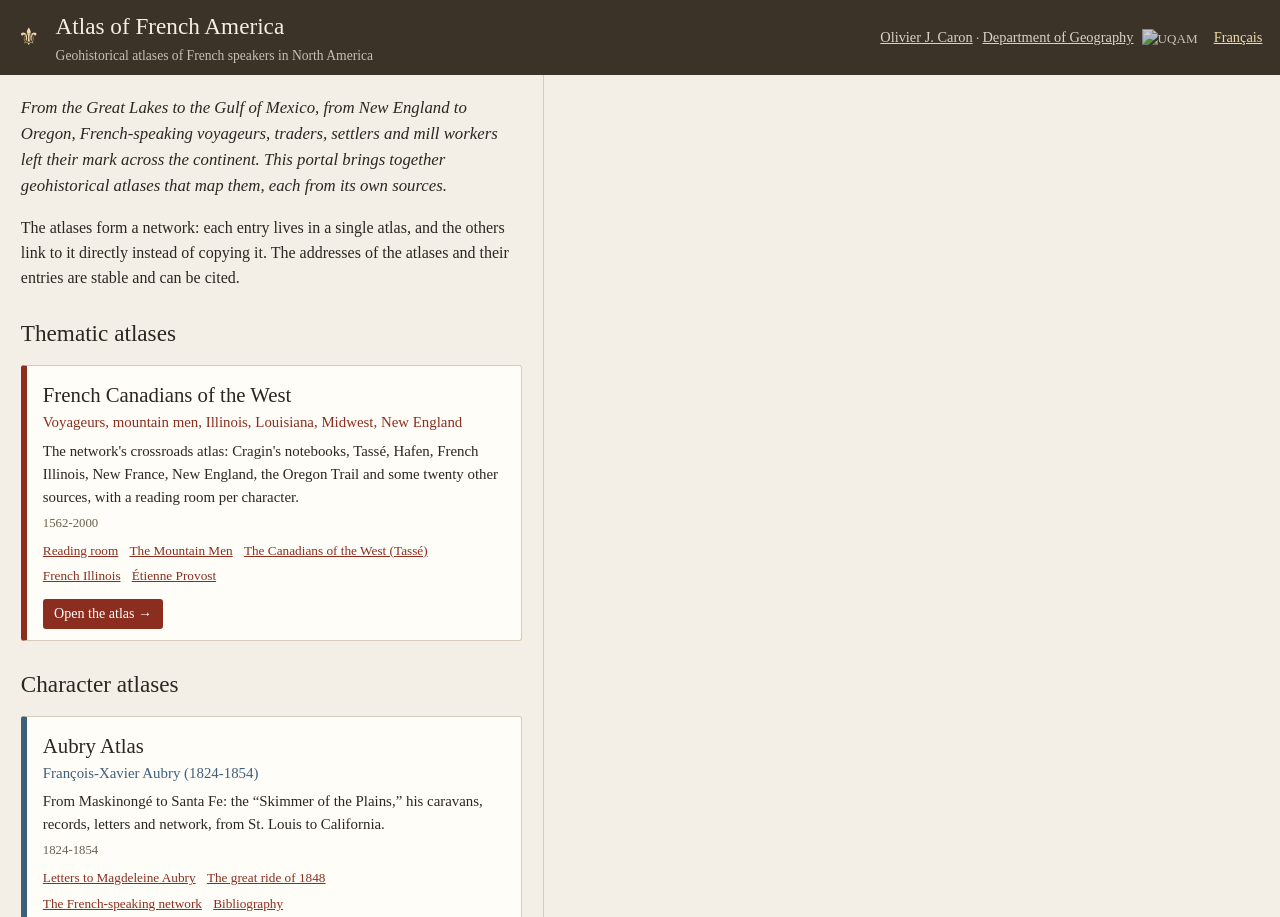
==== index-en.html @ 7c956dc0 "Portail « Atlas de l'Amérique française » Registre des atlas (data/atlas.json), page d'accueil FR et" ====
<!DOCTYPE html>
<html lang="en">
<head>
<meta charset="utf-8">
<meta name="viewport" content="width=device-width, initial-scale=1">
<title>Atlas of French America · Geohistorical atlases of French speakers in North America</title>
<meta name="description" content="Geohistorical atlases of French speakers in North America">
<meta name="author" content="Olivier J. Caron, Département de géographie, UQAM">
<link rel="alternate" hreflang="fr" href="index.html">
<link rel="preconnect" href="https://fonts.googleapis.com">
<link rel="preconnect" href="https://fonts.gstatic.com" crossorigin>
<link rel="stylesheet" href="https://fonts.googleapis.com/css2?family=IM+Fell+English:ital@0;1&family=IM+Fell+English+SC&display=swap">
<link rel="stylesheet" href="https://unpkg.com/maplibre-gl@5/dist/maplibre-gl.css">
<link rel="stylesheet" href="css/portail.css">
<script src="https://unpkg.com/maplibre-gl@5/dist/maplibre-gl.js"></script>
</head>
<body>
<header class="barre">
  <span class="fleur" aria-hidden="true">⚜</span>
  <h1>Atlas of French America<span>Geohistorical atlases of French speakers in North America</span></h1>
  <span class="esp"></span>
  <p class="credit"><a href="https://professeurs.uqam.ca/professeur/caron.olivier/">Olivier J. Caron</a> · <a href="https://geo.uqam.ca/">Department of Geography</a> <img class="logo-uqam" src="images/uqam-logo.svg" alt="UQAM"></p>
  <a href="index.html" hreflang="fr" lang="fr">Français</a>
</header>
<div class="vue">
  <section class="colonne">
    <p class="chapeau">From the Great Lakes to the Gulf of Mexico, from New England to Oregon, French-speaking voyageurs, traders, settlers and mill workers left their mark across the continent. This portal brings together geohistorical atlases that map them, each from its own sources.</p>
    <p>The atlases form a network: each entry lives in a single atlas, and the others link to it directly instead of copying it. The addresses of the atlases and their entries are stable and can be cited.</p>
    <div id="liste"></div>
    <h2>On the map</h2>
    <div id="legende" class="legende"></div>
    <p class="mini">Each point is an entry; click to open it in its atlas. Aubry Atlas entries are counted only once.</p>
    <p class="mini">Design and research: <a href="https://professeurs.uqam.ca/professeur/caron.olivier/">Olivier J. Caron</a>, Department of Geography, UQAM. Basemap © OpenFreeMap, data © OpenStreetMap contributors.</p>
  </section>
  <div id="carte" aria-label="On the map"></div>
</div>
<script src="js/portail.js"></script>
</body>
</html>
---- css/portail.css ----
* { box-sizing: border-box; }
body { margin: 0; font-family: Georgia, "Times New Roman", serif; color: #2b2620; background: #f4efe6; line-height: 1.55; }
a { color: #8b2e1f; }
.barre { display: flex; align-items: center; gap: 1rem; padding: .55rem 1.1rem; background: #3b3328; color: #f4efe6; flex-wrap: wrap; }
.barre .fleur { font-size: 1.5rem; color: #f0d9a8; }
.barre h1 { font-family: "IM Fell English", Georgia, serif; font-weight: normal; font-size: 1.45rem; margin: 0; }
.barre h1 span { display: block; font-size: .85rem; opacity: .75; font-family: Georgia, serif; }
.barre .esp { flex: 1; }
.barre a { color: #f0d9a8; font-size: .9rem; }
.credit { font-size: .82rem; margin: 0; opacity: .85; }
.credit a { color: #f4efe6; }
.logo-uqam { height: 18px; vertical-align: middle; margin-left: .3rem; opacity: .9; }
.vue { display: grid; grid-template-columns: minmax(20rem, 34rem) 1fr; height: calc(100vh - 3.6rem); min-height: 34rem; }
.colonne { overflow-y: auto; padding: 1.1rem 1.3rem 3rem; border-right: 1px solid #d6cbb8; }
#carte { width: 100%; height: 100%; }
.chapeau { font-size: 1.05rem; font-style: italic; margin-top: .2rem; }
h2 { font-family: "IM Fell English", Georgia, serif; font-weight: normal; font-size: 1.45rem; margin: 1.6rem 0 .6rem; }
.carte-atlas { background: #fffdf8; border: 1px solid #d6cbb8; border-left: 6px solid var(--c); padding: .8rem 1rem .7rem; margin: .8rem 0; border-radius: 3px; }
.carte-atlas h3 { font-family: "IM Fell English", Georgia, serif; font-weight: normal; font-size: 1.3rem; margin: 0; }
.carte-atlas h3 a { color: #2b2620; text-decoration: none; }
.carte-atlas h3 a:hover { text-decoration: underline; }
.carte-atlas .sous { font-family: "IM Fell English SC", Georgia, serif; color: var(--c); margin: 0 0 .35rem; }
.carte-atlas p { margin: .3rem 0; font-size: .93rem; }
.carte-atlas .meta { font-size: .8rem; color: #6b604f; }
.carte-atlas .pages a { display: inline-block; font-size: .83rem; margin: .15rem .7rem .15rem 0; }
.carte-atlas .ouvrir { display: inline-block; margin-top: .35rem; padding: .25rem .7rem; background: var(--c); color: #fff; text-decoration: none; border-radius: 3px; font-size: .88rem; }
.badge { display: inline-block; font-size: .72rem; padding: 0 .45rem; border-radius: 2px; background: #b9ab92; color: #fff; vertical-align: middle; margin-left: .3rem; font-family: Georgia, serif; }
.badge.prep { background: #c8903e; }
.carte-atlas.prep { opacity: .9; border-style: dashed; border-left-style: solid; }
.legende { font-size: .82rem; color: #4a4134; }
.legende label { display: block; margin: .2rem 0; cursor: pointer; }
.legende i { display: inline-block; width: .8rem; height: .8rem; border-radius: 50%; margin-right: .35rem; vertical-align: -1px; }
.mini { font-size: .8rem; color: #6b604f; }
.maplibregl-popup-content { font-family: Georgia, serif; font-size: .85rem; max-width: 18rem; }
.maplibregl-popup-content b { font-family: "IM Fell English", Georgia, serif; font-size: 1rem; font-weight: normal; }
.maplibregl-popup-content .src { color: #6b604f; font-size: .76rem; }
@media (max-width: 820px) { .vue { grid-template-columns: 1fr; height: auto; } #carte { height: 60vh; } .colonne { border-right: 0; } }
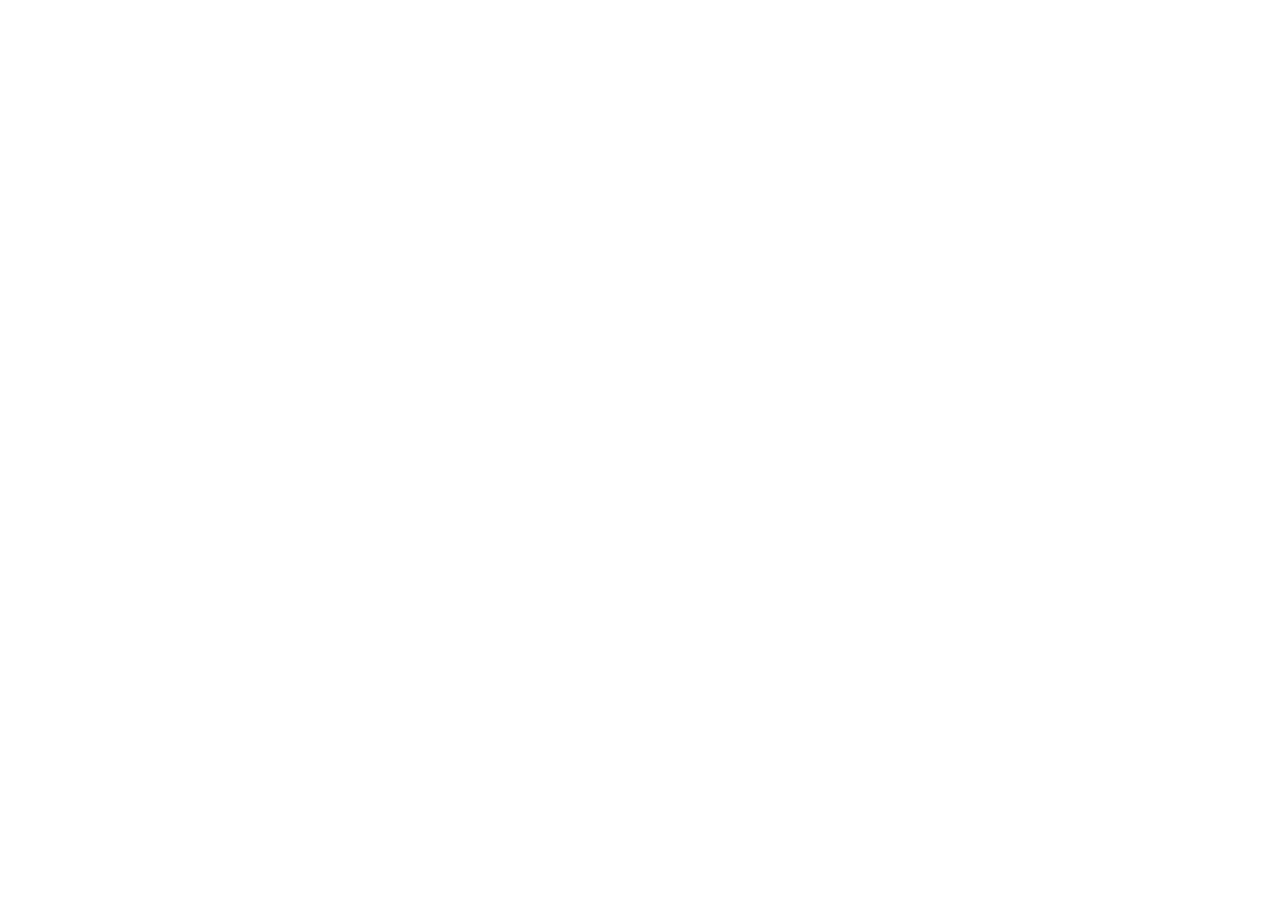
==== commit 3555a7fd: "Redirection vers l'accueil du réseau (atlas des Canadiens français) Le portail est fusionné avec l'a" ====
--- a/index-en.html
+++ b/index-en.html
@@ -1,39 +1,12 @@
 <!DOCTYPE html>
-<html lang="en">
+<html lang="fr">
 <head>
 <meta charset="utf-8">
-<meta name="viewport" content="width=device-width, initial-scale=1">
-<title>Atlas of French America · Geohistorical atlases of French speakers in North America</title>
-<meta name="description" content="Geohistorical atlases of French speakers in North America">
-<meta name="author" content="Olivier J. Caron, Département de géographie, UQAM">
-<link rel="alternate" hreflang="fr" href="index.html">
-<link rel="preconnect" href="https://fonts.googleapis.com">
-<link rel="preconnect" href="https://fonts.gstatic.com" crossorigin>
-<link rel="stylesheet" href="https://fonts.googleapis.com/css2?family=IM+Fell+English:ital@0;1&family=IM+Fell+English+SC&display=swap">
-<link rel="stylesheet" href="https://unpkg.com/maplibre-gl@5/dist/maplibre-gl.css">
-<link rel="stylesheet" href="css/portail.css">
-<script src="https://unpkg.com/maplibre-gl@5/dist/maplibre-gl.js"></script>
+<title>Atlas de l'Amérique française</title>
+<meta http-equiv="refresh" content="0; url=https://geolas2023.github.io/Atlas-Les-Canadiens-Fran-ais-de-l-Ouest/">
+<link rel="canonical" href="https://geolas2023.github.io/Atlas-Les-Canadiens-Fran-ais-de-l-Ouest/">
 </head>
 <body>
-<header class="barre">
-  <span class="fleur" aria-hidden="true">⚜</span>
-  <h1>Atlas of French America<span>Geohistorical atlases of French speakers in North America</span></h1>
-  <span class="esp"></span>
-  <p class="credit"><a href="https://professeurs.uqam.ca/professeur/caron.olivier/">Olivier J. Caron</a> · <a href="https://geo.uqam.ca/">Department of Geography</a> <img class="logo-uqam" src="images/uqam-logo.svg" alt="UQAM"></p>
-  <a href="index.html" hreflang="fr" lang="fr">Français</a>
-</header>
-<div class="vue">
-  <section class="colonne">
-    <p class="chapeau">From the Great Lakes to the Gulf of Mexico, from New England to Oregon, French-speaking voyageurs, traders, settlers and mill workers left their mark across the continent. This portal brings together geohistorical atlases that map them, each from its own sources.</p>
-    <p>The atlases form a network: each entry lives in a single atlas, and the others link to it directly instead of copying it. The addresses of the atlases and their entries are stable and can be cited.</p>
-    <div id="liste"></div>
-    <h2>On the map</h2>
-    <div id="legende" class="legende"></div>
-    <p class="mini">Each point is an entry; click to open it in its atlas. Aubry Atlas entries are counted only once.</p>
-    <p class="mini">Design and research: <a href="https://professeurs.uqam.ca/professeur/caron.olivier/">Olivier J. Caron</a>, Department of Geography, UQAM. Basemap © OpenFreeMap, data © OpenStreetMap contributors.</p>
-  </section>
-  <div id="carte" aria-label="On the map"></div>
-</div>
-<script src="js/portail.js"></script>
+<p>L'accueil du réseau <strong>Atlas de l'Amérique française</strong> est ici : <a href="https://geolas2023.github.io/Atlas-Les-Canadiens-Fran-ais-de-l-Ouest/">https://geolas2023.github.io/Atlas-Les-Canadiens-Fran-ais-de-l-Ouest/</a></p>
 </body>
 </html>
